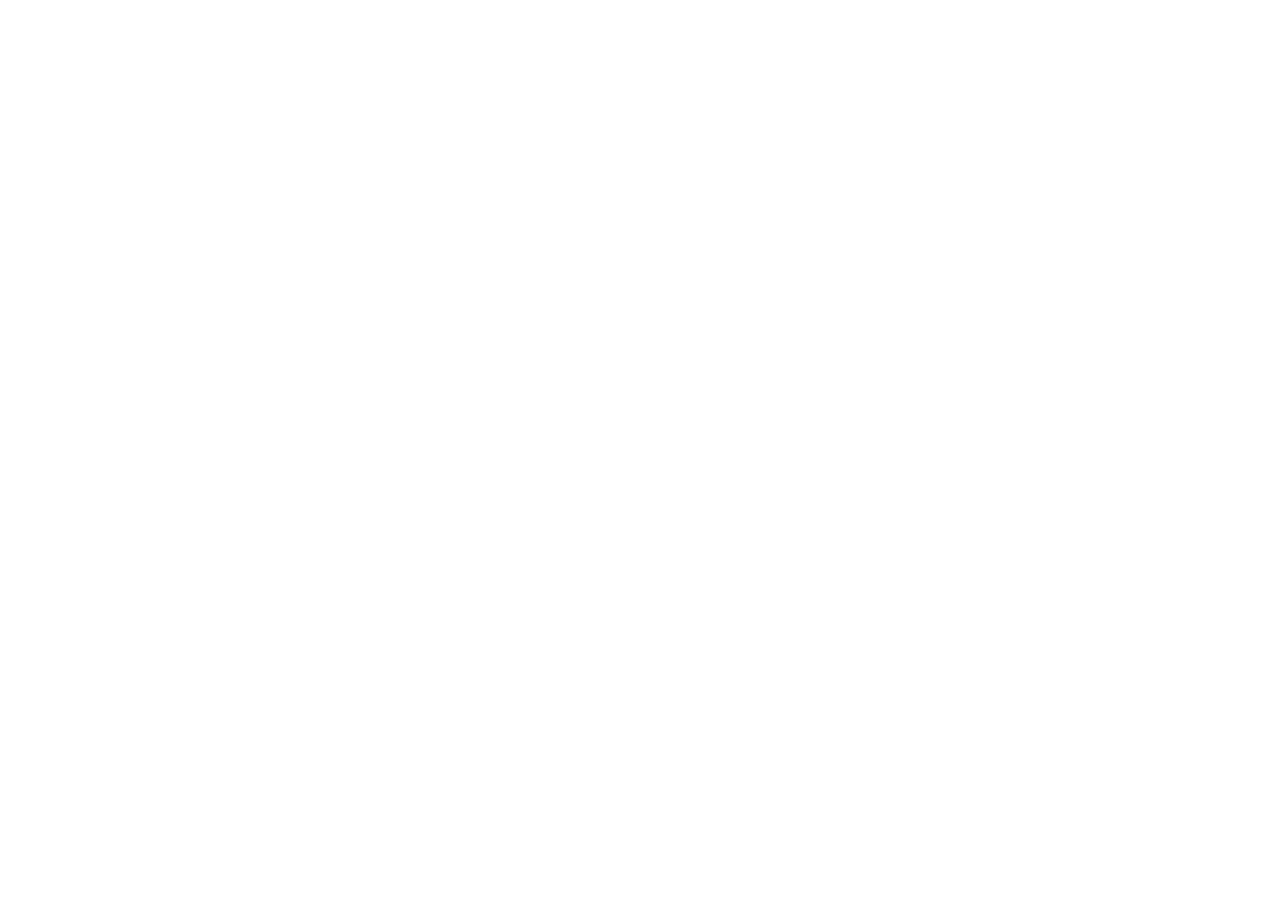
==== algo-patterns-mvp/index.html @ a820c6f0 "wip" ====
<!doctype html>
<html lang="en">
  <head>
    <meta charset="UTF-8" />
    <meta name="viewport" content="width=device-width, initial-scale=1.0" />
    <title>Algo Patterns</title>
    <script type="module" crossorigin src="/assets/index-CsrrvBTC.js"></script>
    <link rel="modulepreload" crossorigin href="/assets/rolldown-runtime-Cr0BHlHC.js">
    <link rel="modulepreload" crossorigin href="/assets/_deps-@formkit-CvnOSo79.js">
    <link rel="modulepreload" crossorigin href="/assets/_deps-react-dom-DEtLEzNC.js">
    <link rel="modulepreload" crossorigin href="/assets/_deps-react-C4QSW-Fx.js">
    <link rel="stylesheet" crossorigin href="/assets/index-3ayKcost.css">
  </head>
  <body class="min-h-screen bg-[#131314] font-sans text-slate-100">
    <div id="root"></div>
  </body>
</html>
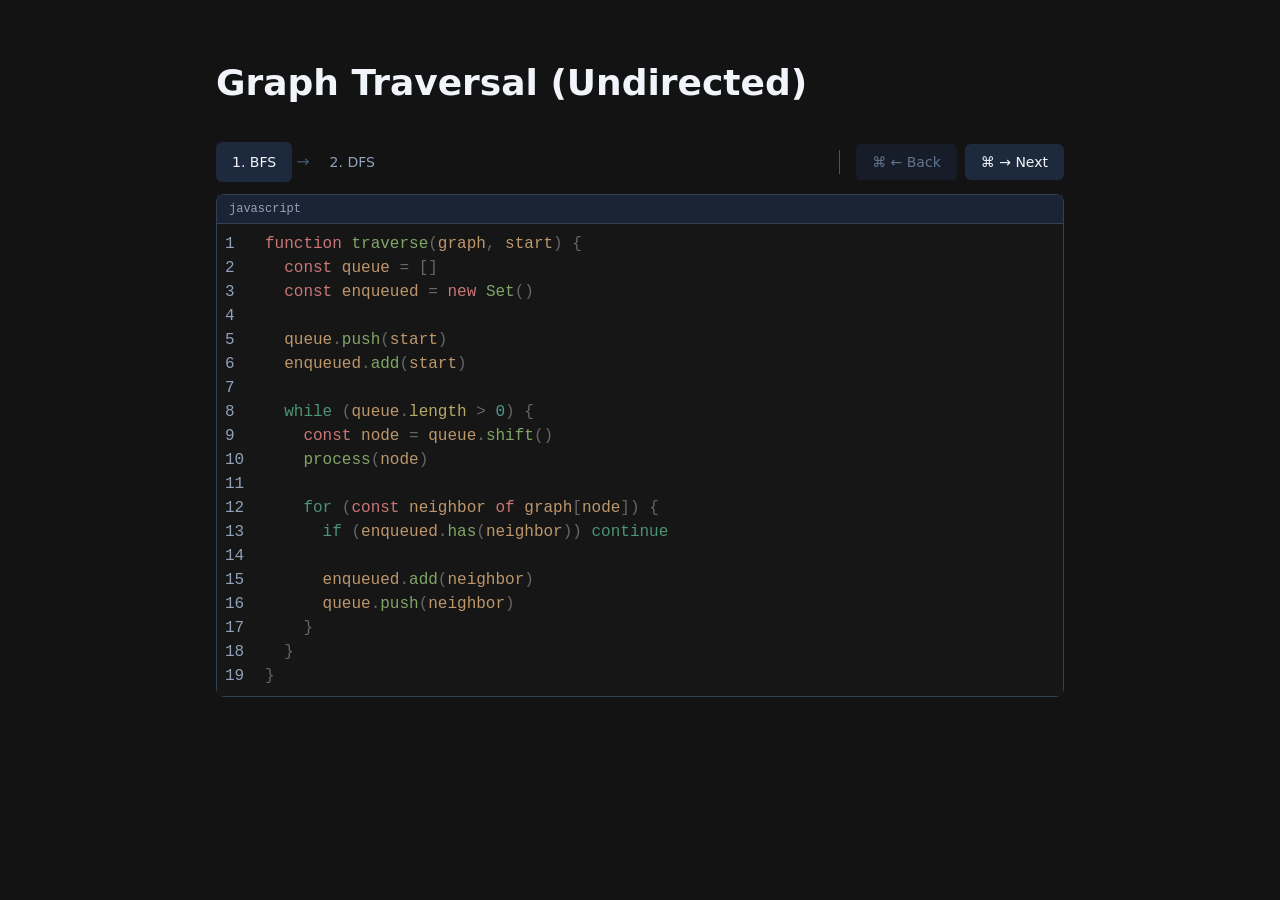
==== commit 6f7fe249: "wip" ====
--- a/algo-patterns-mvp/index.html
+++ b/algo-patterns-mvp/index.html
@@ -4,12 +4,12 @@
     <meta charset="UTF-8" />
     <meta name="viewport" content="width=device-width, initial-scale=1.0" />
     <title>Algo Patterns</title>
-    <script type="module" crossorigin src="/assets/index-CsrrvBTC.js"></script>
-    <link rel="modulepreload" crossorigin href="/assets/rolldown-runtime-Cr0BHlHC.js">
-    <link rel="modulepreload" crossorigin href="/assets/_deps-@formkit-CvnOSo79.js">
-    <link rel="modulepreload" crossorigin href="/assets/_deps-react-dom-DEtLEzNC.js">
-    <link rel="modulepreload" crossorigin href="/assets/_deps-react-C4QSW-Fx.js">
-    <link rel="stylesheet" crossorigin href="/assets/index-3ayKcost.css">
+    <script type="module" crossorigin src="assets/index-CsrrvBTC.js"></script>
+    <link rel="modulepreload" crossorigin href="assets/rolldown-runtime-Cr0BHlHC.js">
+    <link rel="modulepreload" crossorigin href="assets/_deps-@formkit-CvnOSo79.js">
+    <link rel="modulepreload" crossorigin href="assets/_deps-react-dom-DEtLEzNC.js">
+    <link rel="modulepreload" crossorigin href="assets/_deps-react-C4QSW-Fx.js">
+    <link rel="stylesheet" crossorigin href="assets/index-3ayKcost.css">
   </head>
   <body class="min-h-screen bg-[#131314] font-sans text-slate-100">
     <div id="root"></div>
--- a/algo-patterns-mvp/assets/index-3ayKcost.css
+++ b/algo-patterns-mvp/assets/index-3ayKcost.css
@@ -0,0 +1,2 @@
+/*! tailwindcss v4.2.1 | MIT License | https://tailwindcss.com */
+@layer properties{@supports (((-webkit-hyphens:none)) and (not (margin-trim:inline))) or ((-moz-orient:inline) and (not (color:rgb(from red r g b)))){*,:before,:after,::backdrop{--tw-space-y-reverse:0;--tw-border-style:solid;--tw-font-weight:initial;--tw-shadow:0 0 #0000;--tw-shadow-color:initial;--tw-shadow-alpha:100%;--tw-inset-shadow:0 0 #0000;--tw-inset-shadow-color:initial;--tw-inset-shadow-alpha:100%;--tw-ring-color:initial;--tw-ring-shadow:0 0 #0000;--tw-inset-ring-color:initial;--tw-inset-ring-shadow:0 0 #0000;--tw-ring-inset:initial;--tw-ring-offset-width:0px;--tw-ring-offset-color:#fff;--tw-ring-offset-shadow:0 0 #0000}}}@font-face{font-family:Inter Variable;font-style:normal;font-display:swap;font-weight:100 900;src:url(/assets/inter-cyrillic-ext-wght-normal-BOeWTOD4.woff2)format("woff2-variations");unicode-range:U+460-52F,U+1C80-1C8A,U+20B4,U+2DE0-2DFF,U+A640-A69F,U+FE2E-FE2F}@font-face{font-family:Inter Variable;font-style:normal;font-display:swap;font-weight:100 900;src:url(/assets/inter-cyrillic-wght-normal-DqGufNeO.woff2)format("woff2-variations");unicode-range:U+301,U+400-45F,U+490-491,U+4B0-4B1,U+2116}@font-face{font-family:Inter Variable;font-style:normal;font-display:swap;font-weight:100 900;src:url(/assets/inter-greek-ext-wght-normal-DlzME5K_.woff2)format("woff2-variations");unicode-range:U+1F??}@font-face{font-family:Inter Variable;font-style:normal;font-display:swap;font-weight:100 900;src:url(/assets/inter-greek-wght-normal-CkhJZR-_.woff2)format("woff2-variations");unicode-range:U+370-377,U+37A-37F,U+384-38A,U+38C,U+38E-3A1,U+3A3-3FF}@font-face{font-family:Inter Variable;font-style:normal;font-display:swap;font-weight:100 900;src:url(/assets/inter-vietnamese-wght-normal-CBcvBZtf.woff2)format("woff2-variations");unicode-range:U+102-103,U+110-111,U+128-129,U+168-169,U+1A0-1A1,U+1AF-1B0,U+300-301,U+303-304,U+308-309,U+323,U+329,U+1EA0-1EF9,U+20AB}@font-face{font-family:Inter Variable;font-style:normal;font-display:swap;font-weight:100 900;src:url(/assets/inter-latin-ext-wght-normal-DO1Apj_S.woff2)format("woff2-variations");unicode-range:U+100-2BA,U+2BD-2C5,U+2C7-2CC,U+2CE-2D7,U+2DD-2FF,U+304,U+308,U+329,U+1D00-1DBF,U+1E00-1E9F,U+1EF2-1EFF,U+2020,U+20A0-20AB,U+20AD-20C0,U+2113,U+2C60-2C7F,U+A720-A7FF}@font-face{font-family:Inter Variable;font-style:normal;font-display:swap;font-weight:100 900;src:url(/assets/inter-latin-wght-normal-Dx4kXJAl.woff2)format("woff2-variations");unicode-range:U+??,U+131,U+152-153,U+2BB-2BC,U+2C6,U+2DA,U+2DC,U+304,U+308,U+329,U+2000-206F,U+20AC,U+2122,U+2191,U+2193,U+2212,U+2215,U+FEFF,U+FFFD}@layer theme{:root,:host{--font-sans:"Inter Variable", "Inter", ui-sans-serif, system-ui, sans-serif, "Apple Color Emoji", "Segoe UI Emoji", "Segoe UI Symbol", "Noto Color Emoji";--font-mono:ui-monospace, SFMono-Regular, Menlo, Monaco, Consolas, "Liberation Mono", "Courier New", monospace;--color-cyan-400:oklch(78.9% .154 211.53);--color-slate-100:oklch(96.8% .007 247.896);--color-slate-200:oklch(92.9% .013 255.508);--color-slate-400:oklch(70.4% .04 256.788);--color-slate-500:oklch(55.4% .046 257.417);--color-slate-600:oklch(44.6% .043 257.281);--color-slate-700:oklch(37.2% .044 257.287);--color-slate-800:oklch(27.9% .041 260.031);--color-gray-300:oklch(87.2% .01 258.338);--spacing:.25rem;--container-4xl:56rem;--text-xs:.75rem;--text-xs--line-height:calc(1 / .75);--text-sm:.875rem;--text-sm--line-height:calc(1.25 / .875);--font-weight-medium:500;--font-weight-semibold:600;--font-weight-bold:700;--radius-md:.375rem;--radius-lg:.5rem;--default-transition-duration:.15s;--default-transition-timing-function:cubic-bezier(.4, 0, .2, 1);--default-font-family:var(--font-sans);--default-mono-font-family:var(--font-mono);--text-h1:2.25rem;--text-h2:1.5rem;--text-p:1rem}}@layer base{*,:after,:before,::backdrop{box-sizing:border-box;border:0 solid;margin:0;padding:0}::file-selector-button{box-sizing:border-box;border:0 solid;margin:0;padding:0}html,:host{-webkit-text-size-adjust:100%;tab-size:4;line-height:1.5;font-family:var(--default-font-family,ui-sans-serif, system-ui, sans-serif, "Apple Color Emoji", "Segoe UI Emoji", "Segoe UI Symbol", "Noto Color Emoji");font-feature-settings:var(--default-font-feature-settings,normal);font-variation-settings:var(--default-font-variation-settings,normal);-webkit-tap-highlight-color:transparent}hr{height:0;color:inherit;border-top-width:1px}abbr:where([title]){-webkit-text-decoration:underline dotted;text-decoration:underline dotted}h1,h2,h3,h4,h5,h6{font-size:inherit;font-weight:inherit}a{color:inherit;-webkit-text-decoration:inherit;-webkit-text-decoration:inherit;-webkit-text-decoration:inherit;-webkit-text-decoration:inherit;-webkit-text-decoration:inherit;text-decoration:inherit}b,strong{font-weight:bolder}code,kbd,samp,pre{font-family:var(--default-mono-font-family,ui-monospace, SFMono-Regular, Menlo, Monaco, Consolas, "Liberation Mono", "Courier New", monospace);font-feature-settings:var(--default-mono-font-feature-settings,normal);font-variation-settings:var(--default-mono-font-variation-settings,normal);font-size:1em}small{font-size:80%}sub,sup{vertical-align:baseline;font-size:75%;line-height:0;position:relative}sub{bottom:-.25em}sup{top:-.5em}table{text-indent:0;border-color:inherit;border-collapse:collapse}:-moz-focusring{outline:auto}progress{vertical-align:baseline}summary{display:list-item}ol,ul,menu{list-style:none}img,svg,video,canvas,audio,iframe,embed,object{vertical-align:middle;display:block}img,video{max-width:100%;height:auto}button,input,select,optgroup,textarea{font:inherit;font-feature-settings:inherit;font-variation-settings:inherit;letter-spacing:inherit;color:inherit;opacity:1;background-color:#0000;border-radius:0}::file-selector-button{font:inherit;font-feature-settings:inherit;font-variation-settings:inherit;letter-spacing:inherit;color:inherit;opacity:1;background-color:#0000;border-radius:0}:where(select:is([multiple],[size])) optgroup{font-weight:bolder}:where(select:is([multiple],[size])) optgroup option{padding-inline-start:20px}::file-selector-button{margin-inline-end:4px}::placeholder{opacity:1}@supports (not ((-webkit-appearance:-apple-pay-button))) or (contain-intrinsic-size:1px){::placeholder{color:currentColor}@supports (color:color-mix(in lab, red, red)){::placeholder{color:color-mix(in oklab, currentcolor 50%, transparent)}}}textarea{resize:vertical}::-webkit-search-decoration{-webkit-appearance:none}::-webkit-date-and-time-value{min-height:1lh;text-align:inherit}::-webkit-datetime-edit{display:inline-flex}::-webkit-datetime-edit-fields-wrapper{padding:0}::-webkit-datetime-edit{padding-block:0}::-webkit-datetime-edit-year-field{padding-block:0}::-webkit-datetime-edit-month-field{padding-block:0}::-webkit-datetime-edit-day-field{padding-block:0}::-webkit-datetime-edit-hour-field{padding-block:0}::-webkit-datetime-edit-minute-field{padding-block:0}::-webkit-datetime-edit-second-field{padding-block:0}::-webkit-datetime-edit-millisecond-field{padding-block:0}::-webkit-datetime-edit-meridiem-field{padding-block:0}::-webkit-calendar-picker-indicator{line-height:1}:-moz-ui-invalid{box-shadow:none}button,input:where([type=button],[type=reset],[type=submit]){appearance:button}::file-selector-button{appearance:button}::-webkit-inner-spin-button{height:auto}::-webkit-outer-spin-button{height:auto}[hidden]:where(:not([hidden=until-found])){display:none!important}h1{font-size:var(--text-h1);--tw-font-weight:var(--font-weight-bold);font-weight:var(--font-weight-bold)}h2{font-size:var(--text-h2);--tw-font-weight:var(--font-weight-semibold);font-weight:var(--font-weight-semibold)}p{font-size:var(--text-p);color:var(--color-gray-300)}}@layer components;@layer utilities{.absolute{position:absolute}.fixed{position:fixed}.relative{position:relative}.start{inset-inline-start:var(--spacing)}.top-0{top:calc(var(--spacing) * 0)}.right-0{right:calc(var(--spacing) * 0)}.bottom-0{bottom:calc(var(--spacing) * 0)}.left-0{left:calc(var(--spacing) * 0)}.z-1{z-index:1}.mx-1{margin-inline:calc(var(--spacing) * 1)}.mx-auto{margin-inline:auto}.block{display:block}.flex{display:flex}.hidden{display:none}.inline{display:inline}.h-6{height:calc(var(--spacing) * 6)}.min-h-screen{min-height:100vh}.w-full{width:100%}.w-max{width:max-content}.w-px{width:1px}.max-w-4xl{max-width:var(--container-4xl)}.min-w-full{min-width:100%}.min-w-min{min-width:min-content}.flex-1{flex:1}.shrink-0{flex-shrink:0}.cursor-pointer{cursor:pointer}.flex-col{flex-direction:column}.items-center{align-items:center}.justify-center{justify-content:center}.gap-0{gap:calc(var(--spacing) * 0)}.gap-2{gap:calc(var(--spacing) * 2)}.gap-4{gap:calc(var(--spacing) * 4)}:where(.space-y-3>:not(:last-child)){--tw-space-y-reverse:0;margin-block-start:calc(calc(var(--spacing) * 3) * var(--tw-space-y-reverse));margin-block-end:calc(calc(var(--spacing) * 3) * calc(1 - var(--tw-space-y-reverse)))}:where(.space-y-8>:not(:last-child)){--tw-space-y-reverse:0;margin-block-start:calc(calc(var(--spacing) * 8) * var(--tw-space-y-reverse));margin-block-end:calc(calc(var(--spacing) * 8) * calc(1 - var(--tw-space-y-reverse)))}.overflow-x-auto{overflow-x:auto}.overflow-y-hidden{overflow-y:hidden}.rounded-lg{border-radius:var(--radius-lg)}.rounded-md{border-radius:var(--radius-md)}.border{border-style:var(--tw-border-style);border-width:1px}.border-b{border-bottom-style:var(--tw-border-style);border-bottom-width:1px}.border-slate-700{border-color:var(--color-slate-700)}.bg-\[\#131314\]{background-color:#131314}.bg-\[\#161617\]{background-color:#161617}.bg-slate-600{background-color:var(--color-slate-600)}.bg-slate-800{background-color:var(--color-slate-800)}.bg-slate-800\/50{background-color:#1d293d80}@supports (color:color-mix(in lab, red, red)){.bg-slate-800\/50{background-color:color-mix(in oklab, var(--color-slate-800) 50%, transparent)}}.bg-slate-800\/80{background-color:#1d293dcc}@supports (color:color-mix(in lab, red, red)){.bg-slate-800\/80{background-color:color-mix(in oklab, var(--color-slate-800) 80%, transparent)}}.p-4{padding:calc(var(--spacing) * 4)}.p-6{padding:calc(var(--spacing) * 6)}.px-2{padding-inline:calc(var(--spacing) * 2)}.px-3{padding-inline:calc(var(--spacing) * 3)}.px-4{padding-inline:calc(var(--spacing) * 4)}.py-1\.5{padding-block:calc(var(--spacing) * 1.5)}.py-2{padding-block:calc(var(--spacing) * 2)}.py-2\.5{padding-block:calc(var(--spacing) * 2.5)}.py-8{padding-block:calc(var(--spacing) * 8)}.pb-24{padding-bottom:calc(var(--spacing) * 24)}.pl-12{padding-left:calc(var(--spacing) * 12)}.font-mono{font-family:var(--font-mono)}.font-sans{font-family:var(--font-sans)}.text-sm{font-size:var(--text-sm);line-height:var(--tw-leading,var(--text-sm--line-height))}.text-xs{font-size:var(--text-xs);line-height:var(--tw-leading,var(--text-xs--line-height))}.font-bold{--tw-font-weight:var(--font-weight-bold);font-weight:var(--font-weight-bold)}.font-medium{--tw-font-weight:var(--font-weight-medium);font-weight:var(--font-weight-medium)}.text-slate-100{color:var(--color-slate-100)}.text-slate-400{color:var(--color-slate-400)}.text-slate-500{color:var(--color-slate-500)}.text-slate-600{color:var(--color-slate-600)}.transition-colors{transition-property:color,background-color,border-color,outline-color,text-decoration-color,fill,stroke,--tw-gradient-from,--tw-gradient-via,--tw-gradient-to;transition-timing-function:var(--tw-ease,var(--default-transition-timing-function));transition-duration:var(--tw-duration,var(--default-transition-duration))}.outline-none{--tw-outline-style:none;outline-style:none}.select-none{-webkit-user-select:none;user-select:none}.\[scrollbar-width\:none\]{scrollbar-width:none}@media (hover:hover){.hover\:cursor-pointer:hover{cursor:pointer}.hover\:bg-slate-700:hover{background-color:var(--color-slate-700)}.hover\:bg-slate-800\/50:hover{background-color:#1d293d80}@supports (color:color-mix(in lab, red, red)){.hover\:bg-slate-800\/50:hover{background-color:color-mix(in oklab, var(--color-slate-800) 50%, transparent)}}.hover\:text-slate-200:hover{color:var(--color-slate-200)}}.focus-visible\:bg-slate-700\/50:focus-visible{background-color:#31415880}@supports (color:color-mix(in lab, red, red)){.focus-visible\:bg-slate-700\/50:focus-visible{background-color:color-mix(in oklab, var(--color-slate-700) 50%, transparent)}}.focus-visible\:ring-2:focus-visible{--tw-ring-shadow:var(--tw-ring-inset,) 0 0 0 calc(2px + var(--tw-ring-offset-width)) var(--tw-ring-color,currentcolor);box-shadow:var(--tw-inset-shadow), var(--tw-inset-ring-shadow), var(--tw-ring-offset-shadow), var(--tw-ring-shadow), var(--tw-shadow)}.focus-visible\:ring-slate-500:focus-visible{--tw-ring-color:var(--color-slate-500)}@media (width>=40rem){.sm\:block{display:block}.sm\:hidden{display:none}.sm\:flex-row{flex-direction:row}.sm\:items-center{align-items:center}.sm\:justify-between{justify-content:space-between}.sm\:pb-6{padding-bottom:calc(var(--spacing) * 6)}}.\[\&\:\:-webkit-scrollbar\]\:hidden::-webkit-scrollbar{display:none}.scrollbar-thin{scrollbar-color:#475569 transparent}.scrollbar-thin::-webkit-scrollbar{width:.75rem;height:.75rem}.scrollbar-thin::-webkit-scrollbar-track{background:0 0}.scrollbar-thin::-webkit-scrollbar-thumb{background-color:#475569;border-radius:9999px}.code-block .line{transition:background-color .4s ease-in-out}.code-block .line.highlight{background-color:#022a4b}}@property --tw-space-y-reverse{syntax:"*";inherits:false;initial-value:0}@property --tw-border-style{syntax:"*";inherits:false;initial-value:solid}@property --tw-font-weight{syntax:"*";inherits:false}@property --tw-shadow{syntax:"*";inherits:false;initial-value:0 0 #0000}@property --tw-shadow-color{syntax:"*";inherits:false}@property --tw-shadow-alpha{syntax:"<percentage>";inherits:false;initial-value:100%}@property --tw-inset-shadow{syntax:"*";inherits:false;initial-value:0 0 #0000}@property --tw-inset-shadow-color{syntax:"*";inherits:false}@property --tw-inset-shadow-alpha{syntax:"<percentage>";inherits:false;initial-value:100%}@property --tw-ring-color{syntax:"*";inherits:false}@property --tw-ring-shadow{syntax:"*";inherits:false;initial-value:0 0 #0000}@property --tw-inset-ring-color{syntax:"*";inherits:false}@property --tw-inset-ring-shadow{syntax:"*";inherits:false;initial-value:0 0 #0000}@property --tw-ring-inset{syntax:"*";inherits:false}@property --tw-ring-offset-width{syntax:"<length>";inherits:false;initial-value:0}@property --tw-ring-offset-color{syntax:"*";inherits:false;initial-value:#fff}@property --tw-ring-offset-shadow{syntax:"*";inherits:false;initial-value:0 0 #0000}
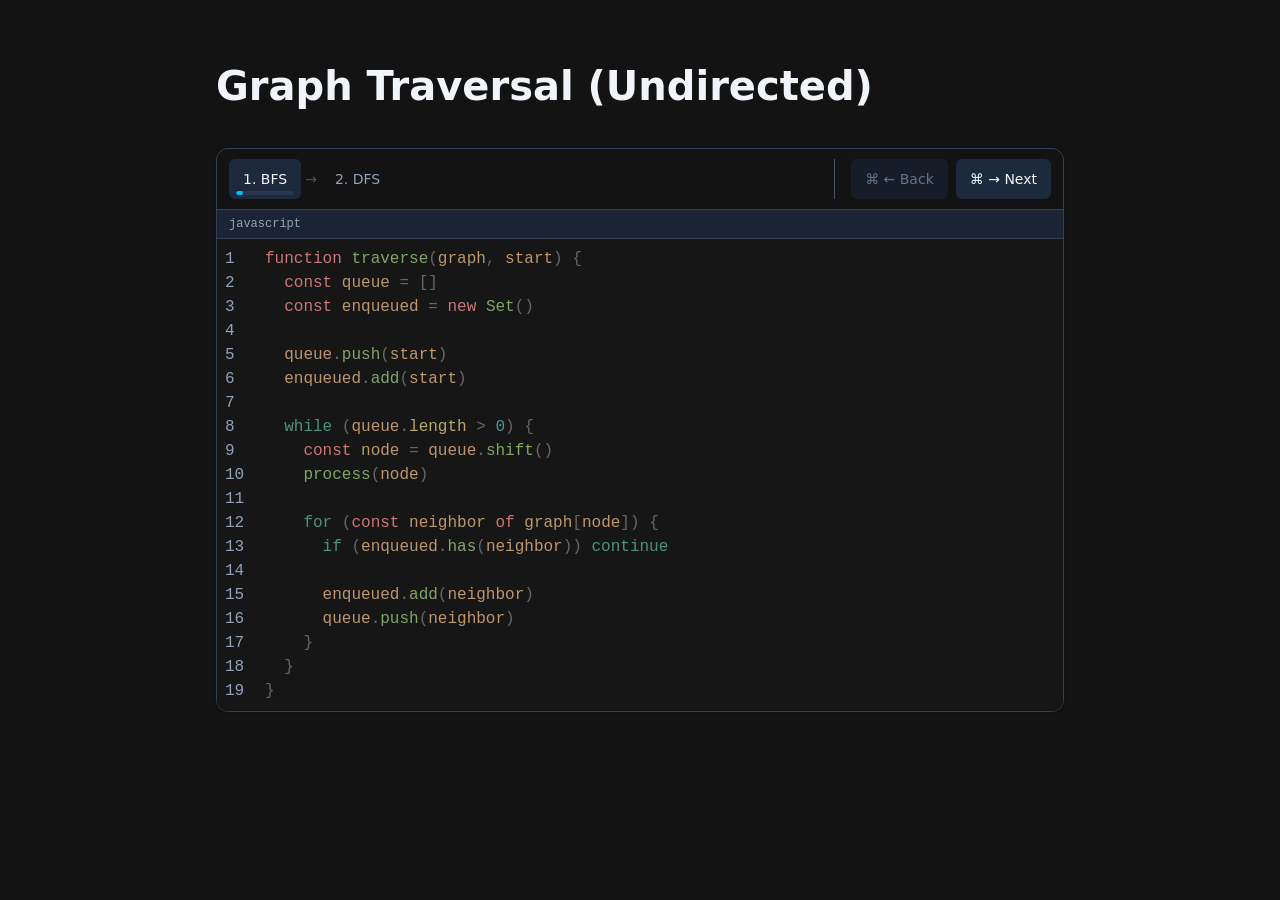
==== commit 9a11296e: "wip" ====
--- a/algo-patterns-mvp/index.html
+++ b/algo-patterns-mvp/index.html
@@ -4,12 +4,11 @@
     <meta charset="UTF-8" />
     <meta name="viewport" content="width=device-width, initial-scale=1.0" />
     <title>Algo Patterns</title>
-    <script type="module" crossorigin src="assets/index-CsrrvBTC.js"></script>
-    <link rel="modulepreload" crossorigin href="assets/rolldown-runtime-Cr0BHlHC.js">
-    <link rel="modulepreload" crossorigin href="assets/_deps-@formkit-CvnOSo79.js">
-    <link rel="modulepreload" crossorigin href="assets/_deps-react-dom-DEtLEzNC.js">
-    <link rel="modulepreload" crossorigin href="assets/_deps-react-C4QSW-Fx.js">
-    <link rel="stylesheet" crossorigin href="assets/index-3ayKcost.css">
+    <script type="module" crossorigin src="./assets/index-B2ZX4MgD.js"></script>
+    <link rel="stylesheet" crossorigin href="./assets/index-CA61TgH_.css">
+
+    <!-- Preload all additional js chunks -->
+    <link rel="modulepreload" crossorigin href="./assets/app-xWpDiFrW.js">
   </head>
   <body class="min-h-screen bg-[#131314] font-sans text-slate-100">
     <div id="root"></div>
--- a/algo-patterns-mvp/assets/index-CA61TgH_.css
+++ b/algo-patterns-mvp/assets/index-CA61TgH_.css
@@ -0,0 +1,2 @@
+/*! tailwindcss v4.2.1 | MIT License | https://tailwindcss.com */
+@layer properties{@supports (((-webkit-hyphens:none)) and (not (margin-trim:inline))) or ((-moz-orient:inline) and (not (color:rgb(from red r g b)))){*,:before,:after,::backdrop{--tw-space-y-reverse:0;--tw-border-style:solid;--tw-font-weight:initial;--tw-shadow:0 0 #0000;--tw-shadow-color:initial;--tw-shadow-alpha:100%;--tw-inset-shadow:0 0 #0000;--tw-inset-shadow-color:initial;--tw-inset-shadow-alpha:100%;--tw-ring-color:initial;--tw-ring-shadow:0 0 #0000;--tw-inset-ring-color:initial;--tw-inset-ring-shadow:0 0 #0000;--tw-ring-inset:initial;--tw-ring-offset-width:0px;--tw-ring-offset-color:#fff;--tw-ring-offset-shadow:0 0 #0000;--tw-duration:initial;--tw-ease:initial}}}@font-face{font-family:Inter Variable;font-style:normal;font-display:swap;font-weight:100 900;src:url(/assets/inter-cyrillic-ext-wght-normal-BOeWTOD4.woff2)format("woff2-variations");unicode-range:U+460-52F,U+1C80-1C8A,U+20B4,U+2DE0-2DFF,U+A640-A69F,U+FE2E-FE2F}@font-face{font-family:Inter Variable;font-style:normal;font-display:swap;font-weight:100 900;src:url(/assets/inter-cyrillic-wght-normal-DqGufNeO.woff2)format("woff2-variations");unicode-range:U+301,U+400-45F,U+490-491,U+4B0-4B1,U+2116}@font-face{font-family:Inter Variable;font-style:normal;font-display:swap;font-weight:100 900;src:url(/assets/inter-greek-ext-wght-normal-DlzME5K_.woff2)format("woff2-variations");unicode-range:U+1F??}@font-face{font-family:Inter Variable;font-style:normal;font-display:swap;font-weight:100 900;src:url(/assets/inter-greek-wght-normal-CkhJZR-_.woff2)format("woff2-variations");unicode-range:U+370-377,U+37A-37F,U+384-38A,U+38C,U+38E-3A1,U+3A3-3FF}@font-face{font-family:Inter Variable;font-style:normal;font-display:swap;font-weight:100 900;src:url(/assets/inter-vietnamese-wght-normal-CBcvBZtf.woff2)format("woff2-variations");unicode-range:U+102-103,U+110-111,U+128-129,U+168-169,U+1A0-1A1,U+1AF-1B0,U+300-301,U+303-304,U+308-309,U+323,U+329,U+1EA0-1EF9,U+20AB}@font-face{font-family:Inter Variable;font-style:normal;font-display:swap;font-weight:100 900;src:url(/assets/inter-latin-ext-wght-normal-DO1Apj_S.woff2)format("woff2-variations");unicode-range:U+100-2BA,U+2BD-2C5,U+2C7-2CC,U+2CE-2D7,U+2DD-2FF,U+304,U+308,U+329,U+1D00-1DBF,U+1E00-1E9F,U+1EF2-1EFF,U+2020,U+20A0-20AB,U+20AD-20C0,U+2113,U+2C60-2C7F,U+A720-A7FF}@font-face{font-family:Inter Variable;font-style:normal;font-display:swap;font-weight:100 900;src:url(/assets/inter-latin-wght-normal-Dx4kXJAl.woff2)format("woff2-variations");unicode-range:U+??,U+131,U+152-153,U+2BB-2BC,U+2C6,U+2DA,U+2DC,U+304,U+308,U+329,U+2000-206F,U+20AC,U+2122,U+2191,U+2193,U+2212,U+2215,U+FEFF,U+FFFD}@layer theme{:root,:host{--font-sans:"Inter Variable", "Inter", ui-sans-serif, system-ui, sans-serif, "Apple Color Emoji", "Segoe UI Emoji", "Segoe UI Symbol", "Noto Color Emoji";--font-mono:ui-monospace, SFMono-Regular, Menlo, Monaco, Consolas, "Liberation Mono", "Courier New", monospace;--color-cyan-400:oklch(78.9% .154 211.53);--color-sky-400:oklch(74.6% .16 232.661);--color-slate-100:oklch(96.8% .007 247.896);--color-slate-200:oklch(92.9% .013 255.508);--color-slate-400:oklch(70.4% .04 256.788);--color-slate-500:oklch(55.4% .046 257.417);--color-slate-600:oklch(44.6% .043 257.281);--color-slate-700:oklch(37.2% .044 257.287);--color-slate-800:oklch(27.9% .041 260.031);--color-gray-300:oklch(87.2% .01 258.338);--spacing:.25rem;--container-4xl:56rem;--text-xs:.75rem;--text-xs--line-height:calc(1 / .75);--text-sm:.875rem;--text-sm--line-height:calc(1.25 / .875);--font-weight-medium:500;--font-weight-semibold:600;--font-weight-bold:700;--radius-md:.375rem;--radius-xl:.75rem;--ease-out:cubic-bezier(0, 0, .2, 1);--default-transition-duration:.15s;--default-transition-timing-function:cubic-bezier(.4, 0, .2, 1);--default-font-family:var(--font-sans);--default-mono-font-family:var(--font-mono);--text-h1:clamp(1.75rem, 1.4573rem + 1.4634vw, 2.5rem);--text-h2:clamp(1.25rem, 1.0549rem + .9756vw, 1.75rem);--text-p:clamp(1rem, .9512rem + .2439vw, 1.125rem);--text-code:clamp(.625rem, .55rem + .6vw, 1rem)}}@layer base{*,:after,:before,::backdrop{box-sizing:border-box;border:0 solid;margin:0;padding:0}::file-selector-button{box-sizing:border-box;border:0 solid;margin:0;padding:0}html,:host{-webkit-text-size-adjust:100%;tab-size:4;line-height:1.5;font-family:var(--default-font-family,ui-sans-serif, system-ui, sans-serif, "Apple Color Emoji", "Segoe UI Emoji", "Segoe UI Symbol", "Noto Color Emoji");font-feature-settings:var(--default-font-feature-settings,normal);font-variation-settings:var(--default-font-variation-settings,normal);-webkit-tap-highlight-color:transparent}hr{height:0;color:inherit;border-top-width:1px}abbr:where([title]){-webkit-text-decoration:underline dotted;text-decoration:underline dotted}h1,h2,h3,h4,h5,h6{font-size:inherit;font-weight:inherit}a{color:inherit;-webkit-text-decoration:inherit;-webkit-text-decoration:inherit;-webkit-text-decoration:inherit;-webkit-text-decoration:inherit;-webkit-text-decoration:inherit;text-decoration:inherit}b,strong{font-weight:bolder}code,kbd,samp,pre{font-family:var(--default-mono-font-family,ui-monospace, SFMono-Regular, Menlo, Monaco, Consolas, "Liberation Mono", "Courier New", monospace);font-feature-settings:var(--default-mono-font-feature-settings,normal);font-variation-settings:var(--default-mono-font-variation-settings,normal);font-size:1em}small{font-size:80%}sub,sup{vertical-align:baseline;font-size:75%;line-height:0;position:relative}sub{bottom:-.25em}sup{top:-.5em}table{text-indent:0;border-color:inherit;border-collapse:collapse}:-moz-focusring{outline:auto}progress{vertical-align:baseline}summary{display:list-item}ol,ul,menu{list-style:none}img,svg,video,canvas,audio,iframe,embed,object{vertical-align:middle;display:block}img,video{max-width:100%;height:auto}button,input,select,optgroup,textarea{font:inherit;font-feature-settings:inherit;font-variation-settings:inherit;letter-spacing:inherit;color:inherit;opacity:1;background-color:#0000;border-radius:0}::file-selector-button{font:inherit;font-feature-settings:inherit;font-variation-settings:inherit;letter-spacing:inherit;color:inherit;opacity:1;background-color:#0000;border-radius:0}:where(select:is([multiple],[size])) optgroup{font-weight:bolder}:where(select:is([multiple],[size])) optgroup option{padding-inline-start:20px}::file-selector-button{margin-inline-end:4px}::placeholder{opacity:1}@supports (not ((-webkit-appearance:-apple-pay-button))) or (contain-intrinsic-size:1px){::placeholder{color:currentColor}@supports (color:color-mix(in lab, red, red)){::placeholder{color:color-mix(in oklab, currentcolor 50%, transparent)}}}textarea{resize:vertical}::-webkit-search-decoration{-webkit-appearance:none}::-webkit-date-and-time-value{min-height:1lh;text-align:inherit}::-webkit-datetime-edit{display:inline-flex}::-webkit-datetime-edit-fields-wrapper{padding:0}::-webkit-datetime-edit{padding-block:0}::-webkit-datetime-edit-year-field{padding-block:0}::-webkit-datetime-edit-month-field{padding-block:0}::-webkit-datetime-edit-day-field{padding-block:0}::-webkit-datetime-edit-hour-field{padding-block:0}::-webkit-datetime-edit-minute-field{padding-block:0}::-webkit-datetime-edit-second-field{padding-block:0}::-webkit-datetime-edit-millisecond-field{padding-block:0}::-webkit-datetime-edit-meridiem-field{padding-block:0}::-webkit-calendar-picker-indicator{line-height:1}:-moz-ui-invalid{box-shadow:none}button,input:where([type=button],[type=reset],[type=submit]){appearance:button}::file-selector-button{appearance:button}::-webkit-inner-spin-button{height:auto}::-webkit-outer-spin-button{height:auto}[hidden]:where(:not([hidden=until-found])){display:none!important}h1{font-size:var(--text-h1);--tw-font-weight:var(--font-weight-bold);font-weight:var(--font-weight-bold)}h2{font-size:var(--text-h2);--tw-font-weight:var(--font-weight-semibold);font-weight:var(--font-weight-semibold)}p{font-size:var(--text-p);color:var(--color-gray-300)}.code-block{font-size:var(--text-code)}}@layer components;@layer utilities{.absolute{position:absolute}.fixed{position:fixed}.relative{position:relative}.inset-\[80\%_10\%\]{inset:80% 10%}.start{inset-inline-start:var(--spacing)}.end{inset-inline-end:var(--spacing)}.top-0{top:calc(var(--spacing) * 0)}.right-0{right:calc(var(--spacing) * 0)}.bottom-0{bottom:calc(var(--spacing) * 0)}.left-0{left:calc(var(--spacing) * 0)}.z-1{z-index:1}.mx-1{margin-inline:calc(var(--spacing) * 1)}.mx-auto{margin-inline:auto}.block{display:block}.flex{display:flex}.hidden{display:none}.inline{display:inline}.h-1{height:calc(var(--spacing) * 1)}.h-full{height:100%}.min-h-screen{min-height:100vh}.w-full{width:100%}.w-max{width:max-content}.w-px{width:1px}.max-w-4xl{max-width:var(--container-4xl)}.min-w-0{min-width:calc(var(--spacing) * 0)}.min-w-full{min-width:100%}.min-w-min{min-width:min-content}.flex-1{flex:1}.shrink-0{flex-shrink:0}.cursor-pointer{cursor:pointer}.flex-col{flex-direction:column}.items-center{align-items:center}.justify-center{justify-content:center}.gap-0{gap:calc(var(--spacing) * 0)}.gap-2{gap:calc(var(--spacing) * 2)}.gap-3{gap:calc(var(--spacing) * 3)}:where(.space-y-8>:not(:last-child)){--tw-space-y-reverse:0;margin-block-start:calc(calc(var(--spacing) * 8) * var(--tw-space-y-reverse));margin-block-end:calc(calc(var(--spacing) * 8) * calc(1 - var(--tw-space-y-reverse)))}.overflow-hidden{overflow:hidden}.overflow-x-auto{overflow-x:auto}.overflow-y-hidden{overflow-y:hidden}.rounded-full{border-radius:3.40282e38px}.rounded-md{border-radius:var(--radius-md)}.rounded-xl{border-radius:var(--radius-xl)}.border{border-style:var(--tw-border-style);border-width:1px}.border-b{border-bottom-style:var(--tw-border-style);border-bottom-width:1px}.border-slate-700{border-color:var(--color-slate-700)}.bg-\[\#131314\]{background-color:#131314}.bg-\[\#161617\]{background-color:#161617}.bg-sky-400{background-color:var(--color-sky-400)}.bg-slate-600{background-color:var(--color-slate-600)}.bg-slate-700\/60{background-color:#31415899}@supports (color:color-mix(in lab, red, red)){.bg-slate-700\/60{background-color:color-mix(in oklab, var(--color-slate-700) 60%, transparent)}}.bg-slate-800{background-color:var(--color-slate-800)}.bg-slate-800\/50{background-color:#1d293d80}@supports (color:color-mix(in lab, red, red)){.bg-slate-800\/50{background-color:color-mix(in oklab, var(--color-slate-800) 50%, transparent)}}.bg-slate-800\/80{background-color:#1d293dcc}@supports (color:color-mix(in lab, red, red)){.bg-slate-800\/80{background-color:color-mix(in oklab, var(--color-slate-800) 80%, transparent)}}.p-4{padding:calc(var(--spacing) * 4)}.p-6{padding:calc(var(--spacing) * 6)}.px-2{padding-inline:calc(var(--spacing) * 2)}.px-3{padding-inline:calc(var(--spacing) * 3)}.py-1\.5{padding-block:calc(var(--spacing) * 1.5)}.py-2{padding-block:calc(var(--spacing) * 2)}.py-2\.5{padding-block:calc(var(--spacing) * 2.5)}.py-8{padding-block:calc(var(--spacing) * 8)}.pb-24{padding-bottom:calc(var(--spacing) * 24)}.pl-12{padding-left:calc(var(--spacing) * 12)}.font-mono{font-family:var(--font-mono)}.font-sans{font-family:var(--font-sans)}.text-sm{font-size:var(--text-sm);line-height:var(--tw-leading,var(--text-sm--line-height))}.text-xs{font-size:var(--text-xs);line-height:var(--tw-leading,var(--text-xs--line-height))}.font-bold{--tw-font-weight:var(--font-weight-bold);font-weight:var(--font-weight-bold)}.font-medium{--tw-font-weight:var(--font-weight-medium);font-weight:var(--font-weight-medium)}.whitespace-nowrap{white-space:nowrap}.text-slate-100{color:var(--color-slate-100)}.text-slate-400{color:var(--color-slate-400)}.text-slate-500{color:var(--color-slate-500)}.text-slate-600{color:var(--color-slate-600)}.shadow-sm{--tw-shadow:0 1px 3px 0 var(--tw-shadow-color,#0000001a), 0 1px 2px -1px var(--tw-shadow-color,#0000001a);box-shadow:var(--tw-inset-shadow), var(--tw-inset-ring-shadow), var(--tw-ring-offset-shadow), var(--tw-ring-shadow), var(--tw-shadow)}.transition-\[width\]{transition-property:width;transition-timing-function:var(--tw-ease,var(--default-transition-timing-function));transition-duration:var(--tw-duration,var(--default-transition-duration))}.transition-colors{transition-property:color,background-color,border-color,outline-color,text-decoration-color,fill,stroke,--tw-gradient-from,--tw-gradient-via,--tw-gradient-to;transition-timing-function:var(--tw-ease,var(--default-transition-timing-function));transition-duration:var(--tw-duration,var(--default-transition-duration))}.duration-300{--tw-duration:.3s;transition-duration:.3s}.ease-out{--tw-ease:var(--ease-out);transition-timing-function:var(--ease-out)}.outline-none{--tw-outline-style:none;outline-style:none}.select-none{-webkit-user-select:none;user-select:none}.\[scrollbar-width\:none\]{scrollbar-width:none}@media (hover:hover){.hover\:cursor-pointer:hover{cursor:pointer}.hover\:bg-slate-700:hover{background-color:var(--color-slate-700)}.hover\:bg-slate-800\/50:hover{background-color:#1d293d80}@supports (color:color-mix(in lab, red, red)){.hover\:bg-slate-800\/50:hover{background-color:color-mix(in oklab, var(--color-slate-800) 50%, transparent)}}.hover\:text-slate-200:hover{color:var(--color-slate-200)}}.focus-visible\:bg-slate-700\/50:focus-visible{background-color:#31415880}@supports (color:color-mix(in lab, red, red)){.focus-visible\:bg-slate-700\/50:focus-visible{background-color:color-mix(in oklab, var(--color-slate-700) 50%, transparent)}}.focus-visible\:ring-2:focus-visible{--tw-ring-shadow:var(--tw-ring-inset,) 0 0 0 calc(2px + var(--tw-ring-offset-width)) var(--tw-ring-color,currentcolor);box-shadow:var(--tw-inset-shadow), var(--tw-inset-ring-shadow), var(--tw-ring-offset-shadow), var(--tw-ring-shadow), var(--tw-shadow)}.focus-visible\:ring-slate-500:focus-visible{--tw-ring-color:var(--color-slate-500)}@media (width>=40rem){.sm\:block{display:block}.sm\:flex{display:flex}.sm\:hidden{display:none}.sm\:flex-row{flex-direction:row}.sm\:items-center{align-items:center}.sm\:items-stretch{align-items:stretch}.sm\:justify-between{justify-content:space-between}.sm\:gap-4{gap:calc(var(--spacing) * 4)}.sm\:px-3{padding-inline:calc(var(--spacing) * 3)}.sm\:px-3\.5{padding-inline:calc(var(--spacing) * 3.5)}.sm\:py-2\.5{padding-block:calc(var(--spacing) * 2.5)}.sm\:pb-6{padding-bottom:calc(var(--spacing) * 6)}}.\[\&\:\:-webkit-scrollbar\]\:hidden::-webkit-scrollbar{display:none}.scrollbar-thin{scrollbar-color:#475569 transparent}.scrollbar-thin::-webkit-scrollbar{width:.75rem;height:.75rem}.scrollbar-thin::-webkit-scrollbar-track{background:0 0}.scrollbar-thin::-webkit-scrollbar-thumb{background-color:#475569;border-radius:9999px}.code-block .line{transition:background-color .4s ease-in-out}.code-block .line.highlight{background-color:#022a4b}}@property --tw-space-y-reverse{syntax:"*";inherits:false;initial-value:0}@property --tw-border-style{syntax:"*";inherits:false;initial-value:solid}@property --tw-font-weight{syntax:"*";inherits:false}@property --tw-shadow{syntax:"*";inherits:false;initial-value:0 0 #0000}@property --tw-shadow-color{syntax:"*";inherits:false}@property --tw-shadow-alpha{syntax:"<percentage>";inherits:false;initial-value:100%}@property --tw-inset-shadow{syntax:"*";inherits:false;initial-value:0 0 #0000}@property --tw-inset-shadow-color{syntax:"*";inherits:false}@property --tw-inset-shadow-alpha{syntax:"<percentage>";inherits:false;initial-value:100%}@property --tw-ring-color{syntax:"*";inherits:false}@property --tw-ring-shadow{syntax:"*";inherits:false;initial-value:0 0 #0000}@property --tw-inset-ring-color{syntax:"*";inherits:false}@property --tw-inset-ring-shadow{syntax:"*";inherits:false;initial-value:0 0 #0000}@property --tw-ring-inset{syntax:"*";inherits:false}@property --tw-ring-offset-width{syntax:"<length>";inherits:false;initial-value:0}@property --tw-ring-offset-color{syntax:"*";inherits:false;initial-value:#fff}@property --tw-ring-offset-shadow{syntax:"*";inherits:false;initial-value:0 0 #0000}@property --tw-duration{syntax:"*";inherits:false}@property --tw-ease{syntax:"*";inherits:false}
